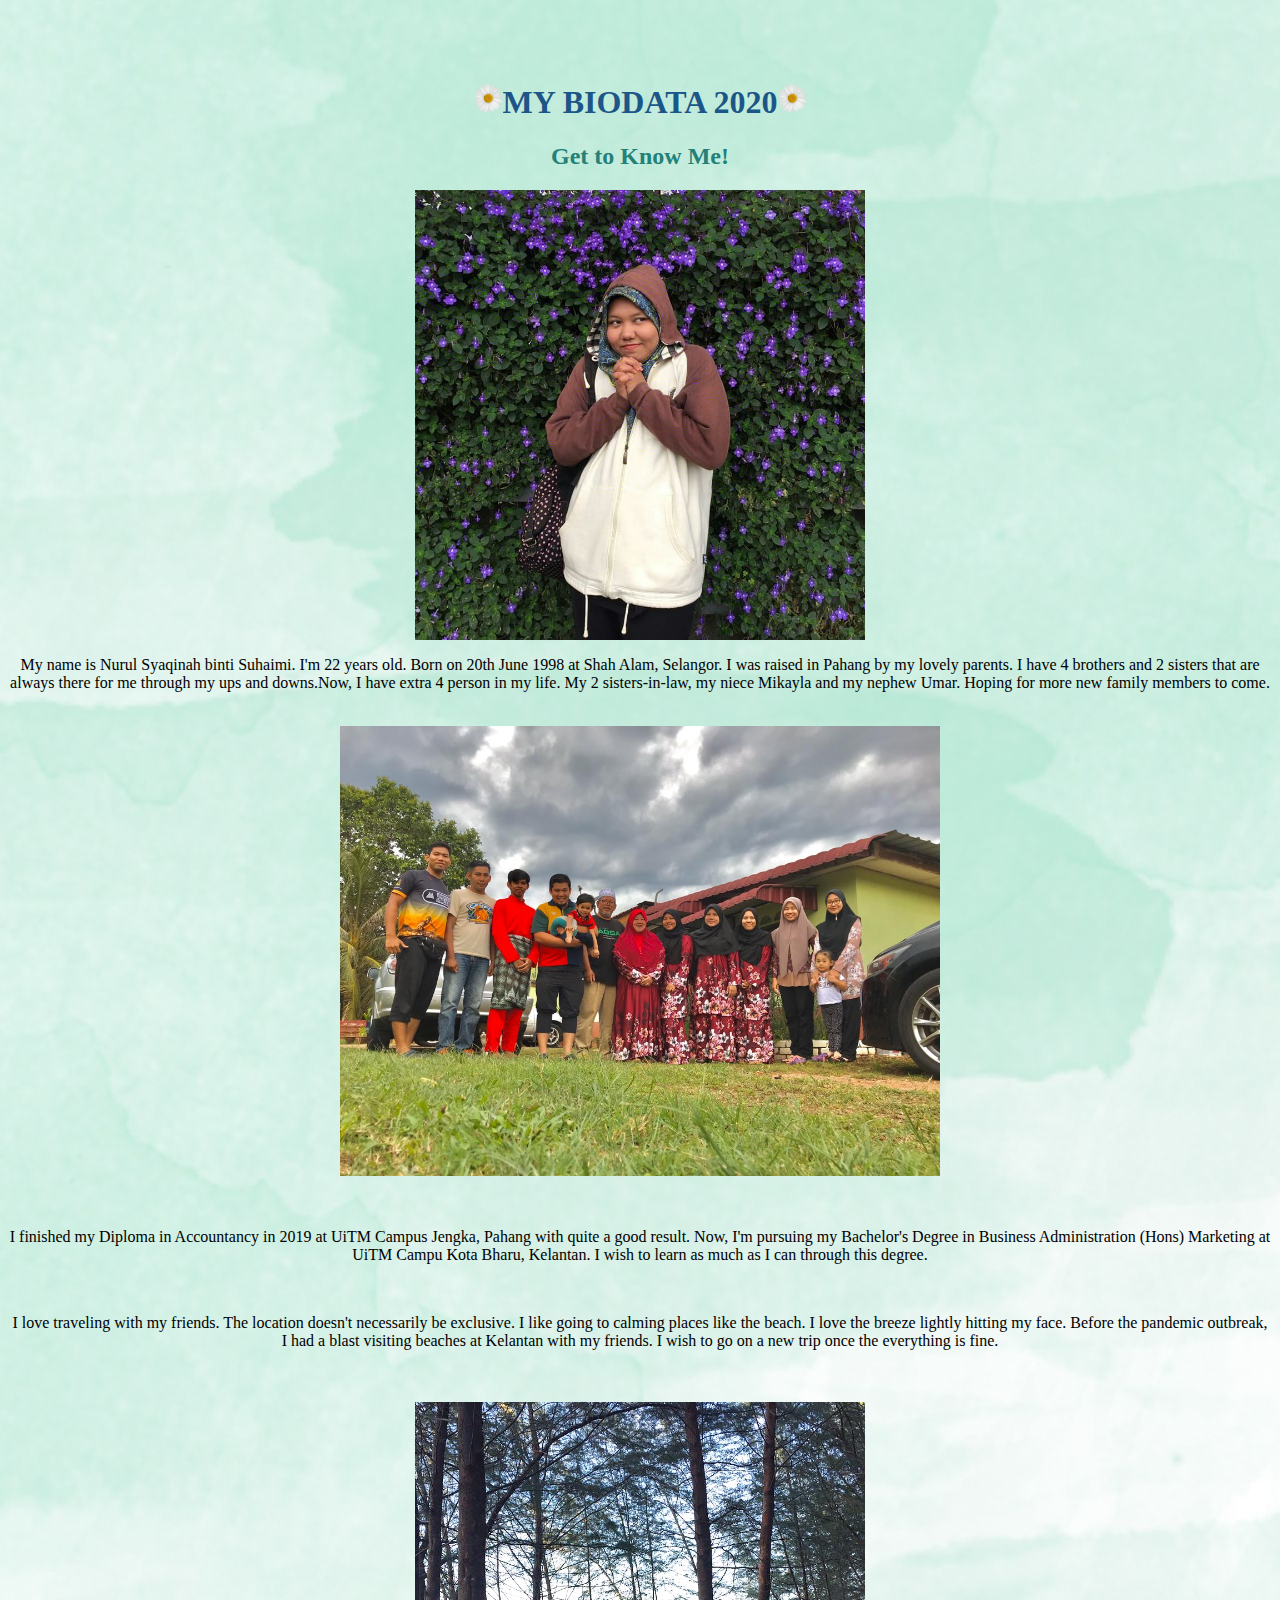
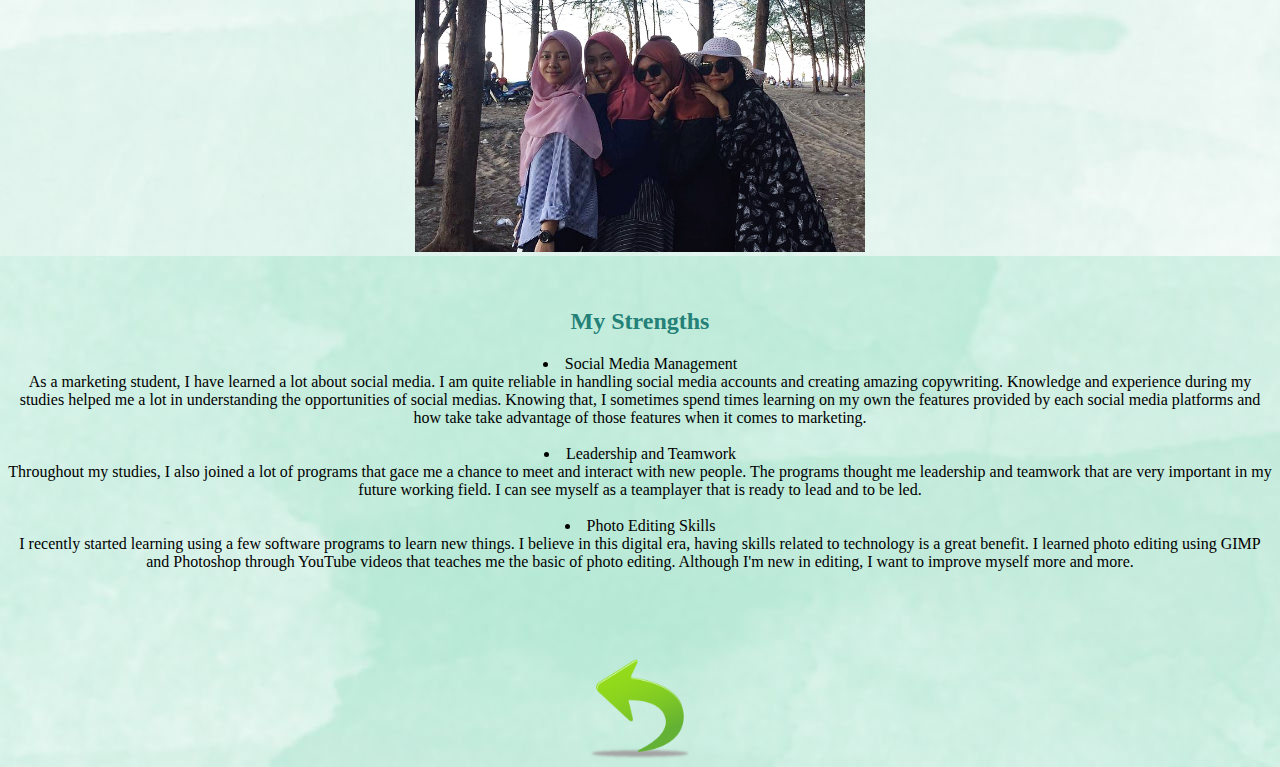
==== biodata.html @ 7e099c32 "Update biodata.html" ====
<!DOCTYPE.html>
<html lang="en-US">

<head>
<title>My Biodata</title>
</head>

<body>
  <br>
  <br>
  <br>
<center><h1 style="color: rgb(28,85,136)"><img src="daisy.png" height="30px">MY BIODATA 2020<img src="daisy.png" height="30px"></h1>

<h2 style="color: rgb(35,129,120)" ><center>Get to Know Me!</h2>

<center><img src="profile.jpg" height="450px" alt="Me at Cameron Highlands, 2019"></center>

<p title="My Bio"><center>
My name is Nurul Syaqinah binti Suhaimi. I'm 22 years old. Born on 20th June 1998 at Shah Alam, Selangor. 
I was raised in Pahang by my lovely parents. I have 4 brothers and 2 sisters that are always there for me through my ups and downs.Now, I have extra 4 person in my life. 
  My 2 sisters-in-law, my niece Mikayla and my nephew Umar. Hoping for more new family members to come.</p>
  <br>
  
  <center><img src="fam.jpeg" height="450px" alt="My Lovely Family"></center>
  
  <br>
  <br>
  
<p>I finished my Diploma in Accountancy in 2019 at UiTM Campus Jengka, Pahang with quite a good result.
Now, I'm pursuing my Bachelor's Degree in Business Administration (Hons) Marketing at UiTM Campu Kota Bharu, Kelantan. 
I wish to learn as much as I can through this degree.<center></p>
  
  <br>
  
<p><center>I love traveling with my friends. The location doesn't necessarily be exclusive. I like going to calming places like the beach.
I love the breeze lightly hitting my face. Before the pandemic outbreak, I had a blast visiting beaches at Kelantan with my friends.
I wish to go on a new trip once the everything is fine.</center></p>
<br>
<br>
  
<center><img src="beach.jpg" height="450px" alt="Me & friends at Pantai Sri Tujuh"></center>

<br>
<br>

<h2 style="color: rgb(35,129,120)"><center>My Strengths</h2>
<p><center> <li> Social Media Management </li>
As a marketing student, I have learned a lot about social media. I am quite reliable in handling social media accounts and creating amazing copywriting. 
Knowledge and experience during my studies helped me a lot in understanding the opportunities of social medias. 
Knowing that, I sometimes spend times learning on my own the features provided by each social media platforms and how take take advantage of those features when it comes to marketing. <br>
<br>
<li> Leadership and Teamwork</li>
Throughout my studies, I also joined a lot of programs that gace me a chance to meet and interact with new people. 
The programs thought me leadership and teamwork that are very important in my future working field. 
I can see myself as a teamplayer that is ready to lead and to be led. <br>
<br>
<li> Photo Editing Skills </li>
I recently started learning using a few software programs to learn new things. 
I believe in this digital era, having skills related to technology is a great benefit. 
I learned photo editing using GIMP and Photoshop through YouTube videos that teaches me the basic of photo editing. 
Although I'm new in editing, I want to improve myself more and more.</center></p>
<br>
<br>
<br>
<br>
<center><a href="index.html"> <img src="back.png" height="100px"></a>


<body background="mint.jpg">
</body>
</html>
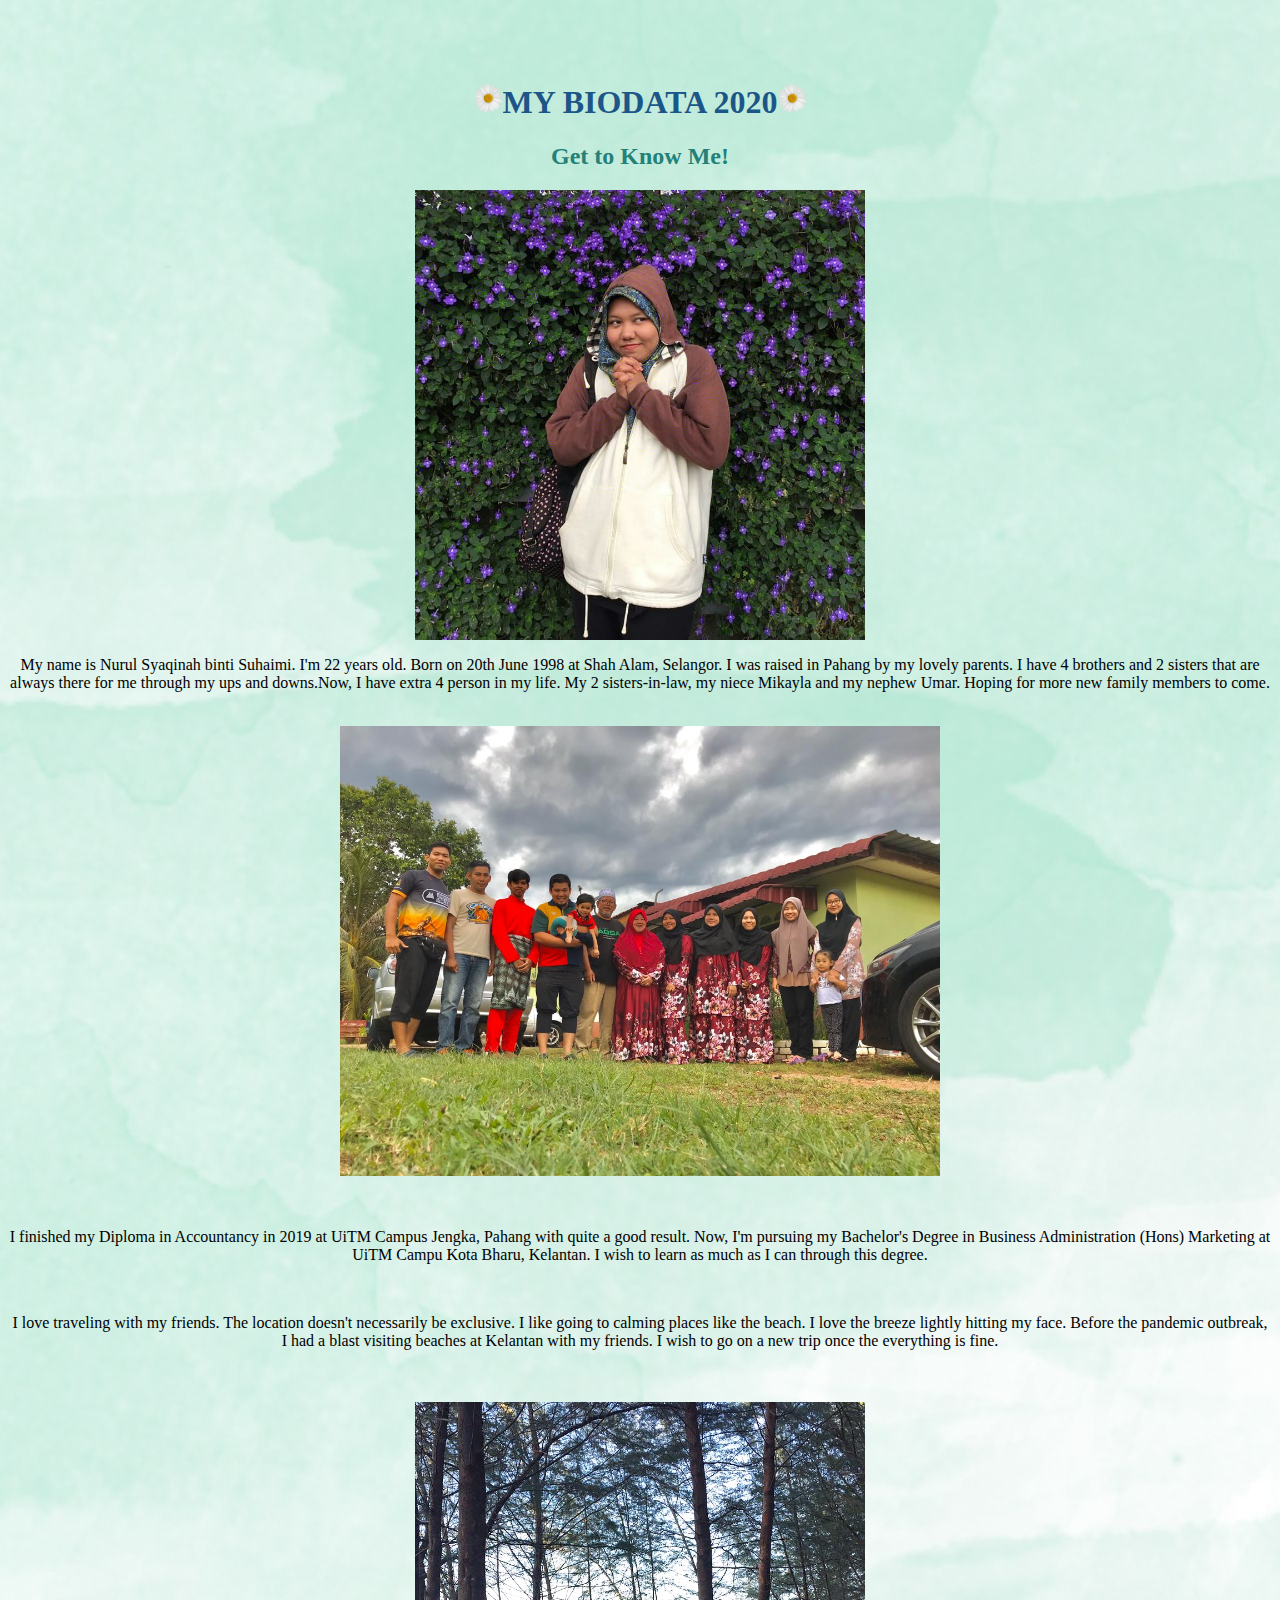
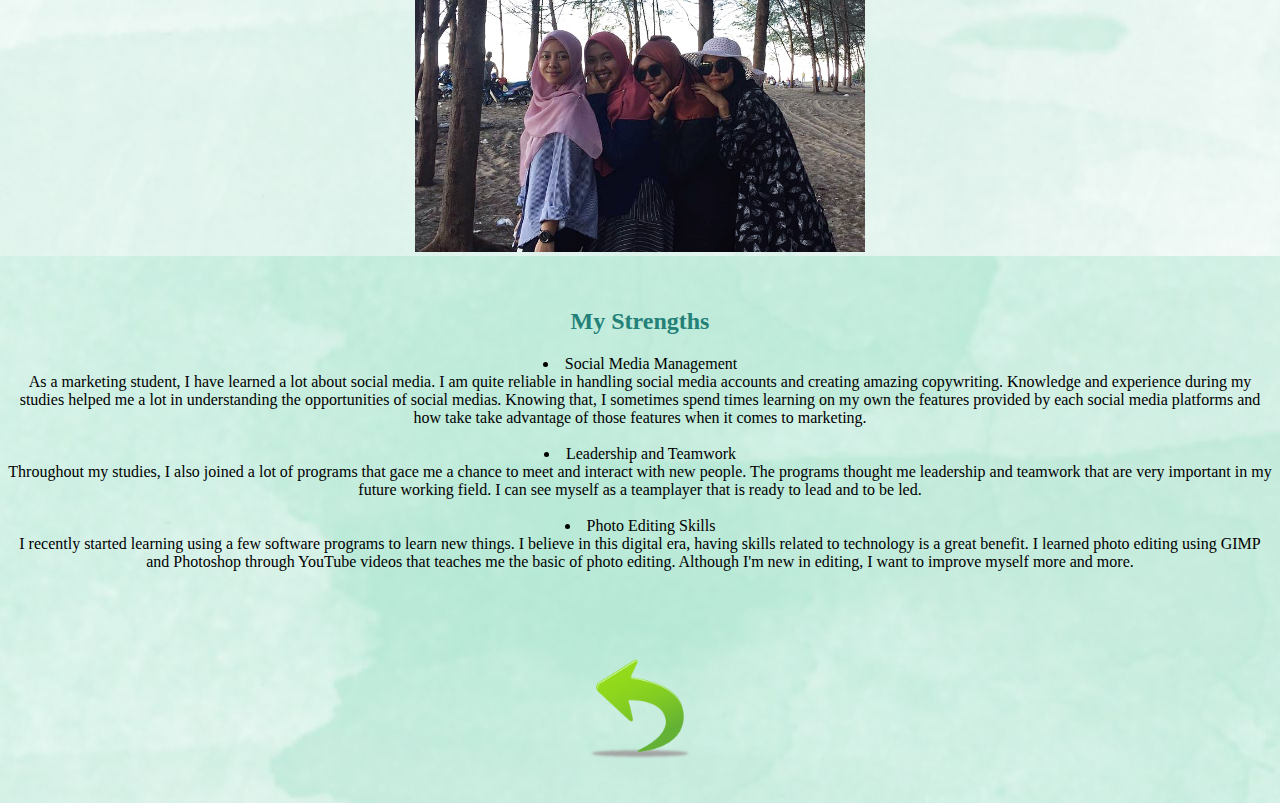
==== commit 5fae098f: "Update biodata.html" ====
--- a/biodata.html
+++ b/biodata.html
@@ -64,7 +64,9 @@
 <br>
 <br>
 <center><a href="index.html"> <img src="back.png" height="100px"></a>
-
+ <br>
+  <br>
+  <br>
 
 <body background="mint.jpg">
 </body>
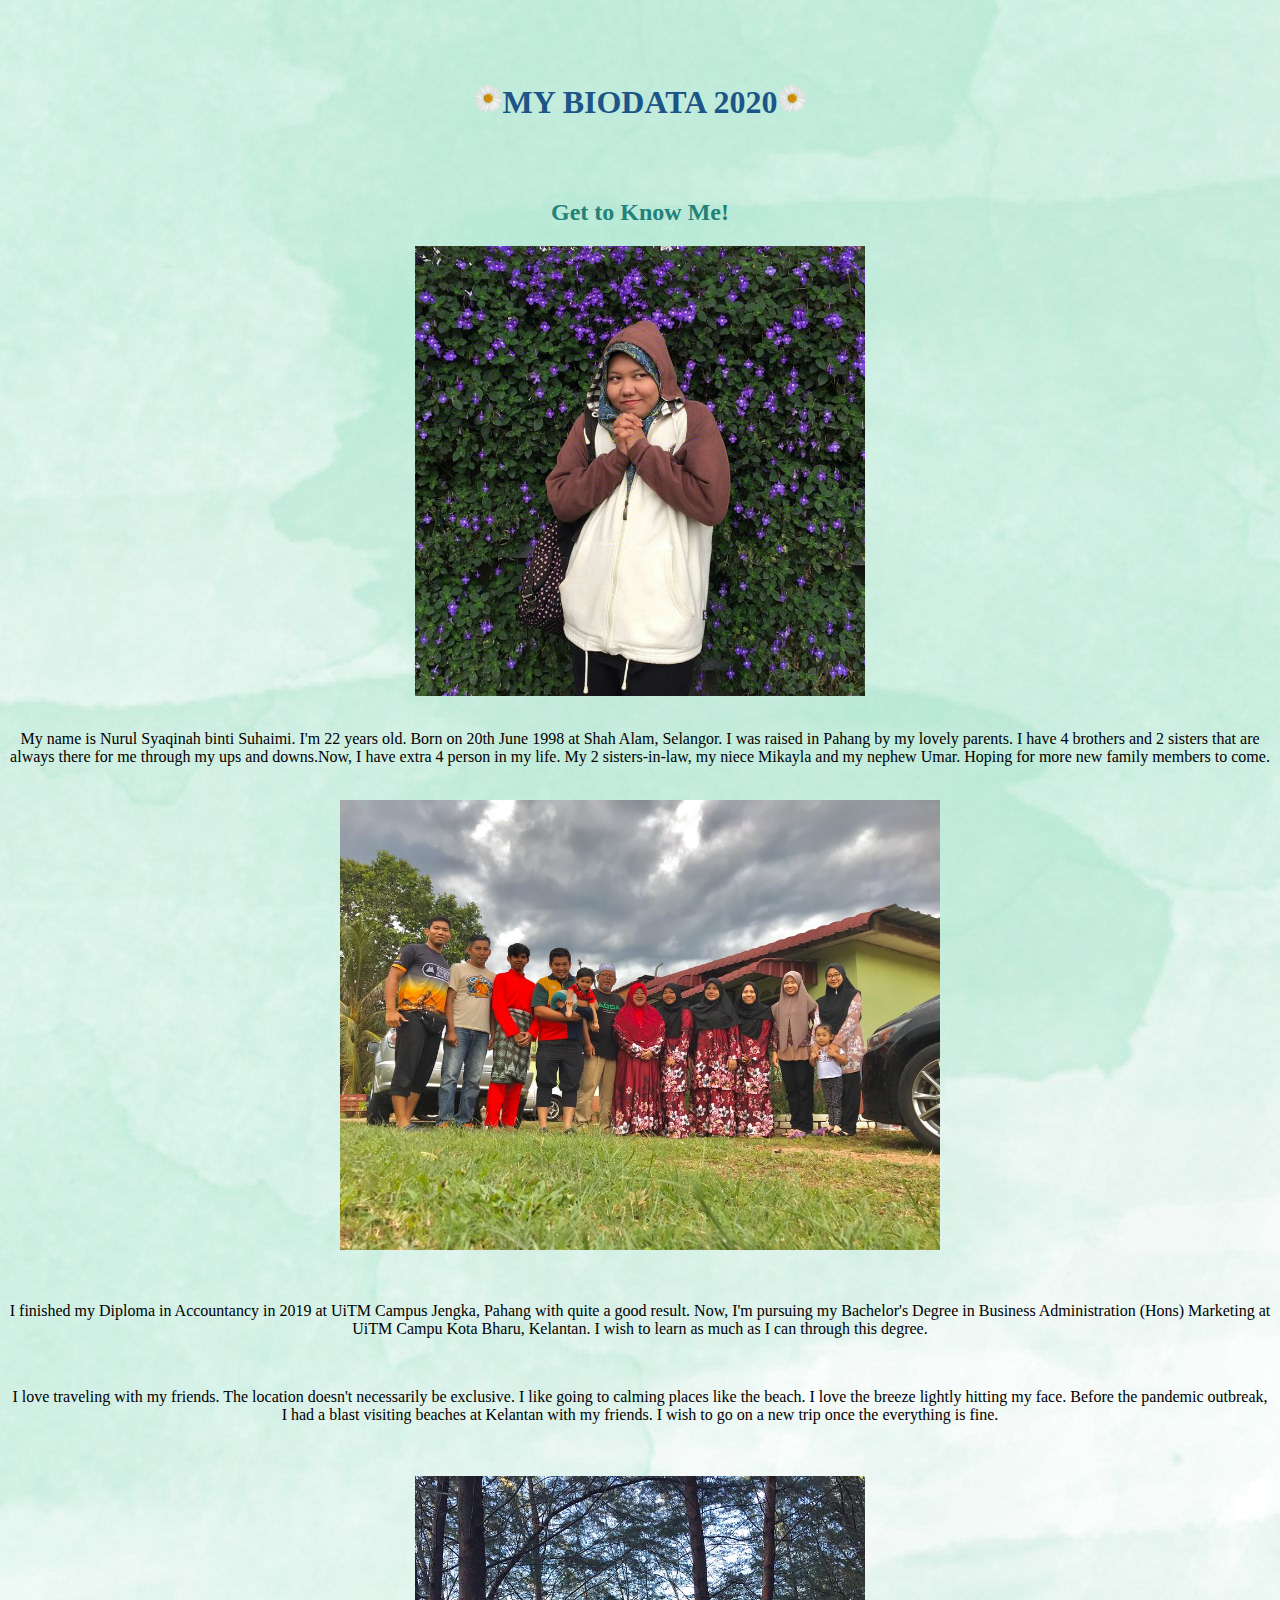
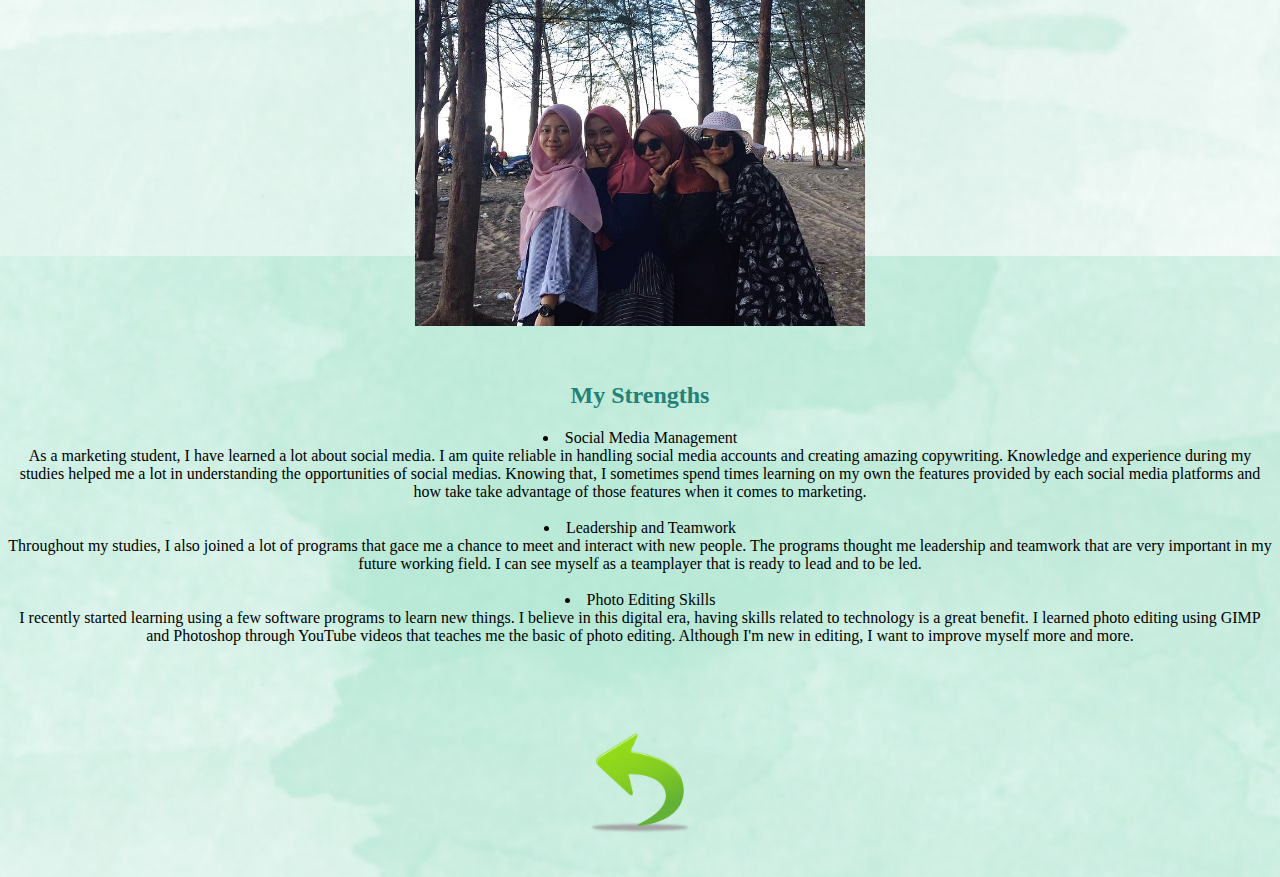
==== commit f7281ec4: "Update biodata.html" ====
--- a/biodata.html
+++ b/biodata.html
@@ -10,11 +10,12 @@
   <br>
   <br>
 <center><h1 style="color: rgb(28,85,136)"><img src="daisy.png" height="30px">MY BIODATA 2020<img src="daisy.png" height="30px"></h1>
-
+<br>
+  <br>
 <h2 style="color: rgb(35,129,120)" ><center>Get to Know Me!</h2>
 
 <center><img src="profile.jpg" height="450px" alt="Me at Cameron Highlands, 2019"></center>
-
+<br>
 <p title="My Bio"><center>
 My name is Nurul Syaqinah binti Suhaimi. I'm 22 years old. Born on 20th June 1998 at Shah Alam, Selangor. 
 I was raised in Pahang by my lovely parents. I have 4 brothers and 2 sisters that are always there for me through my ups and downs.Now, I have extra 4 person in my life. 
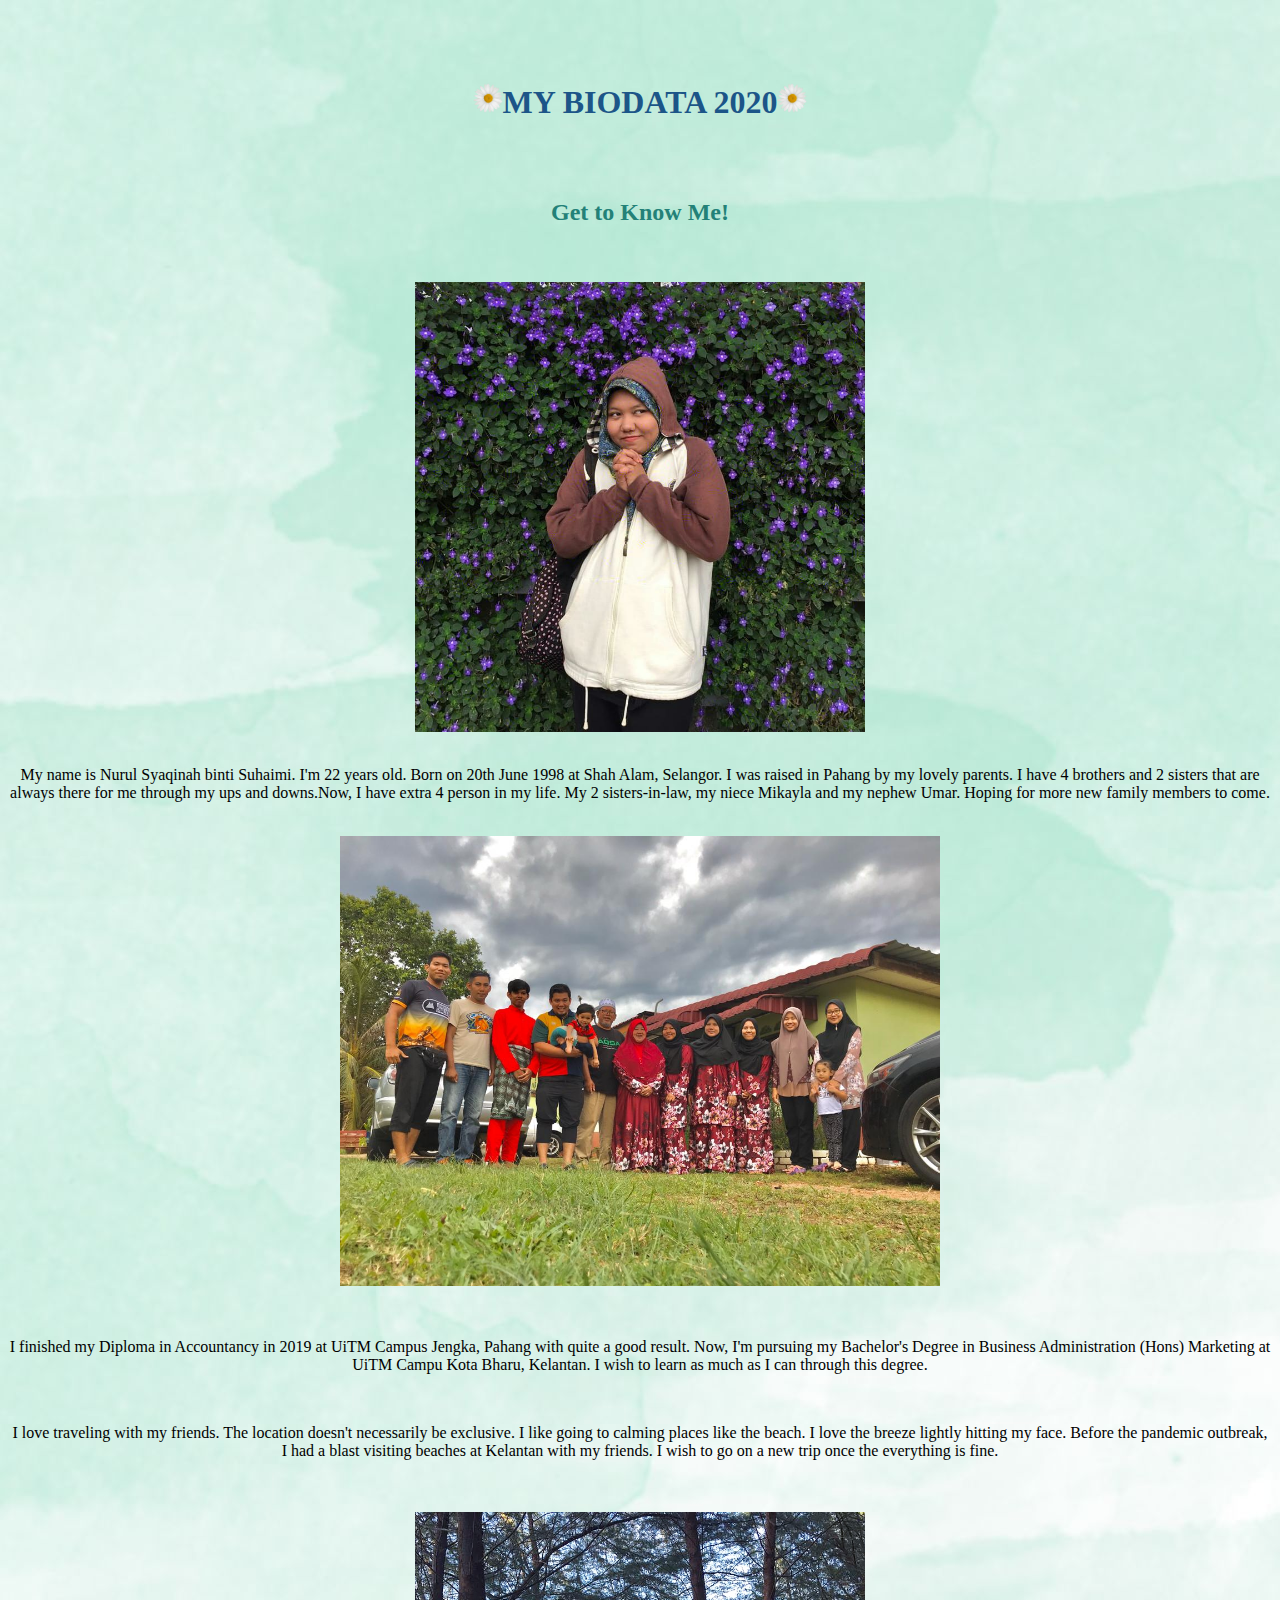
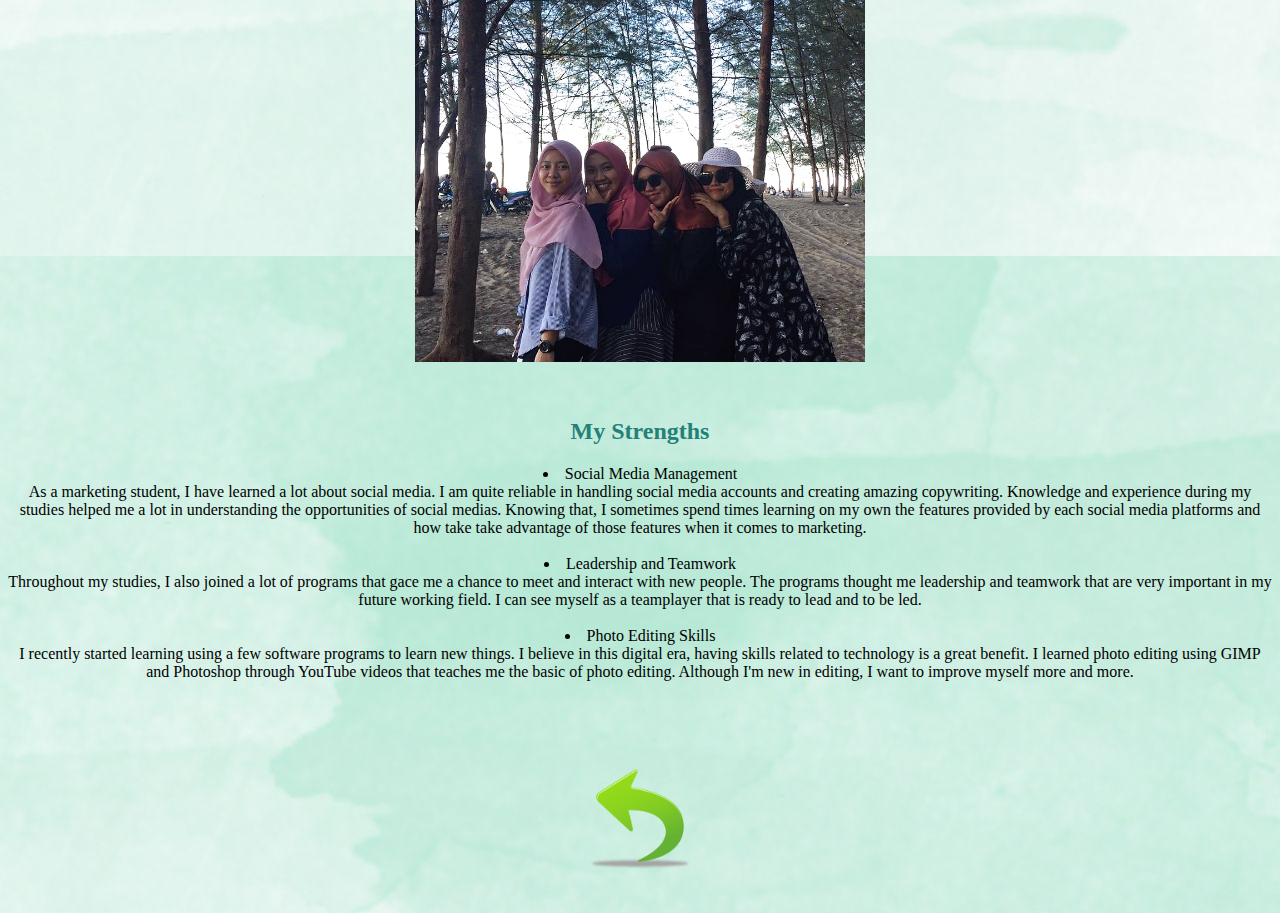
==== commit 3fe740a9: "Update biodata.html" ====
--- a/biodata.html
+++ b/biodata.html
@@ -13,7 +13,8 @@
 <br>
   <br>
 <h2 style="color: rgb(35,129,120)" ><center>Get to Know Me!</h2>
-
+<br>
+  <br>
 <center><img src="profile.jpg" height="450px" alt="Me at Cameron Highlands, 2019"></center>
 <br>
 <p title="My Bio"><center>
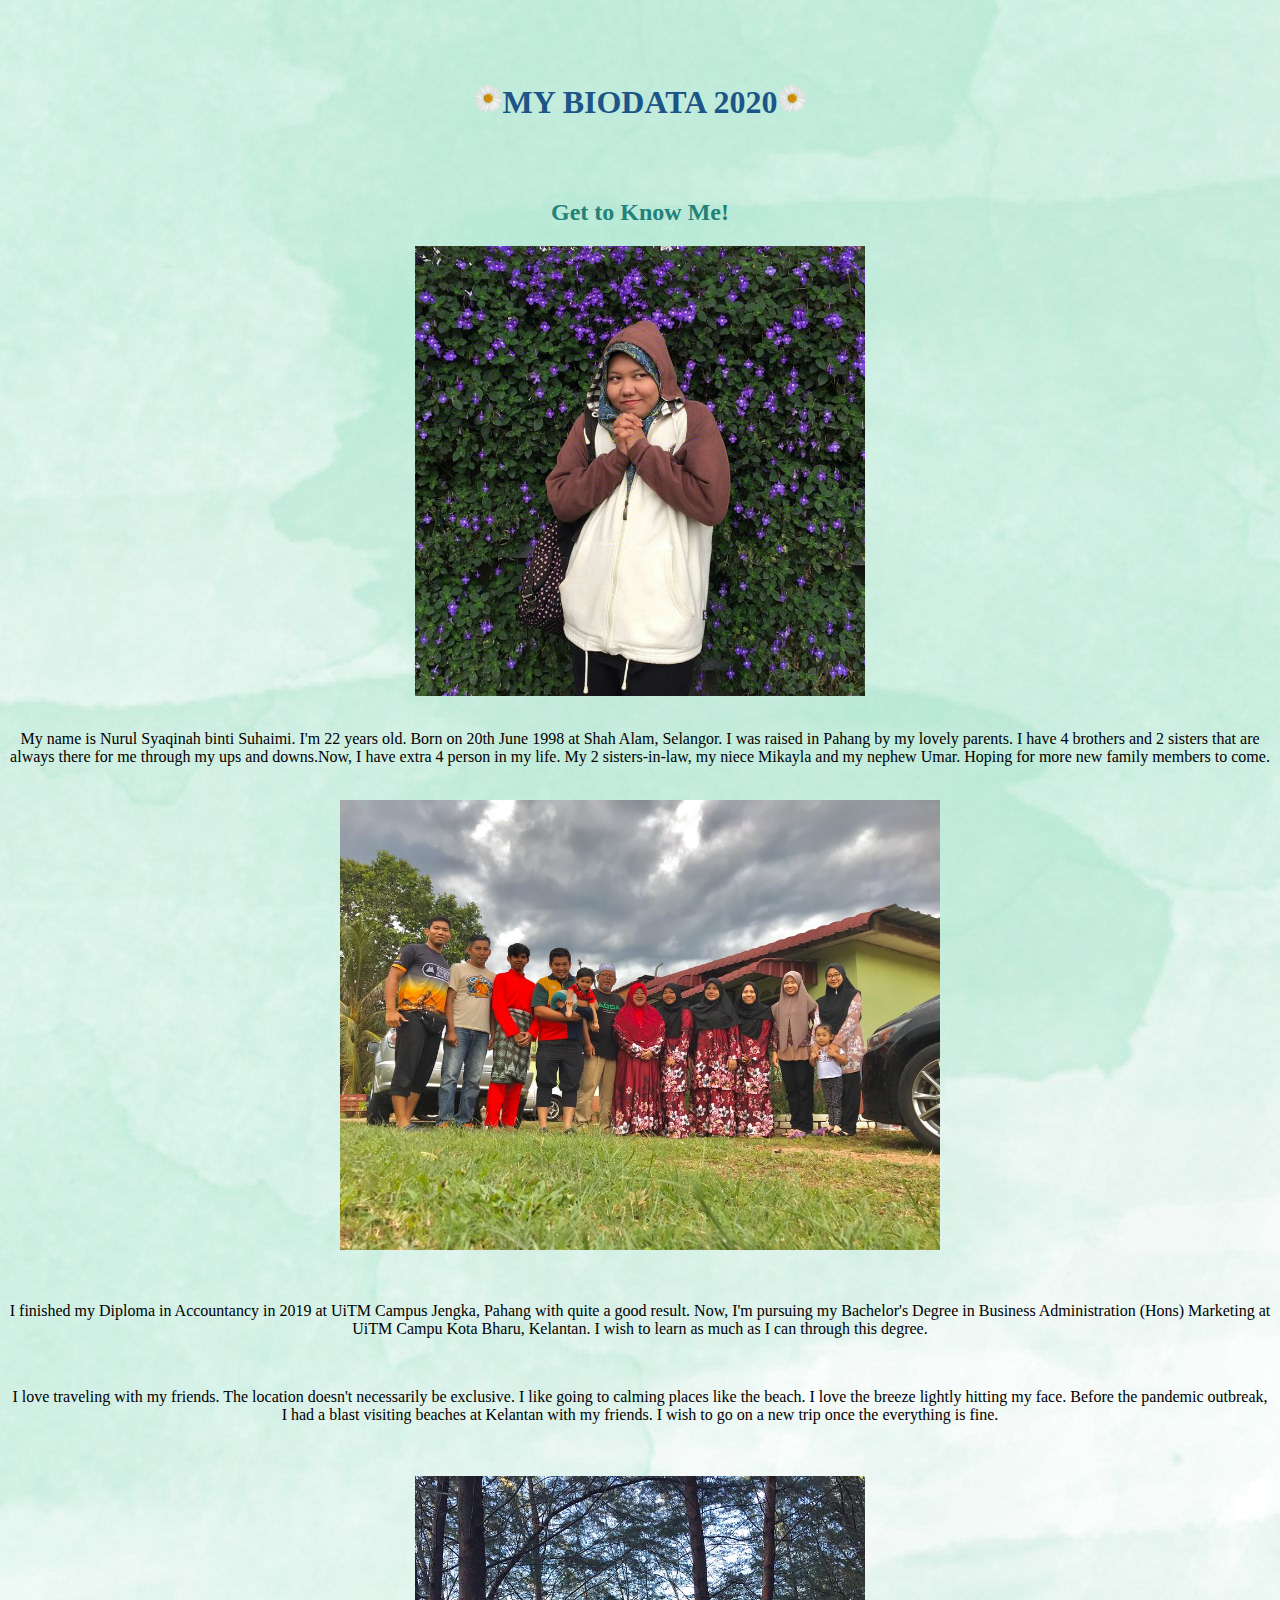
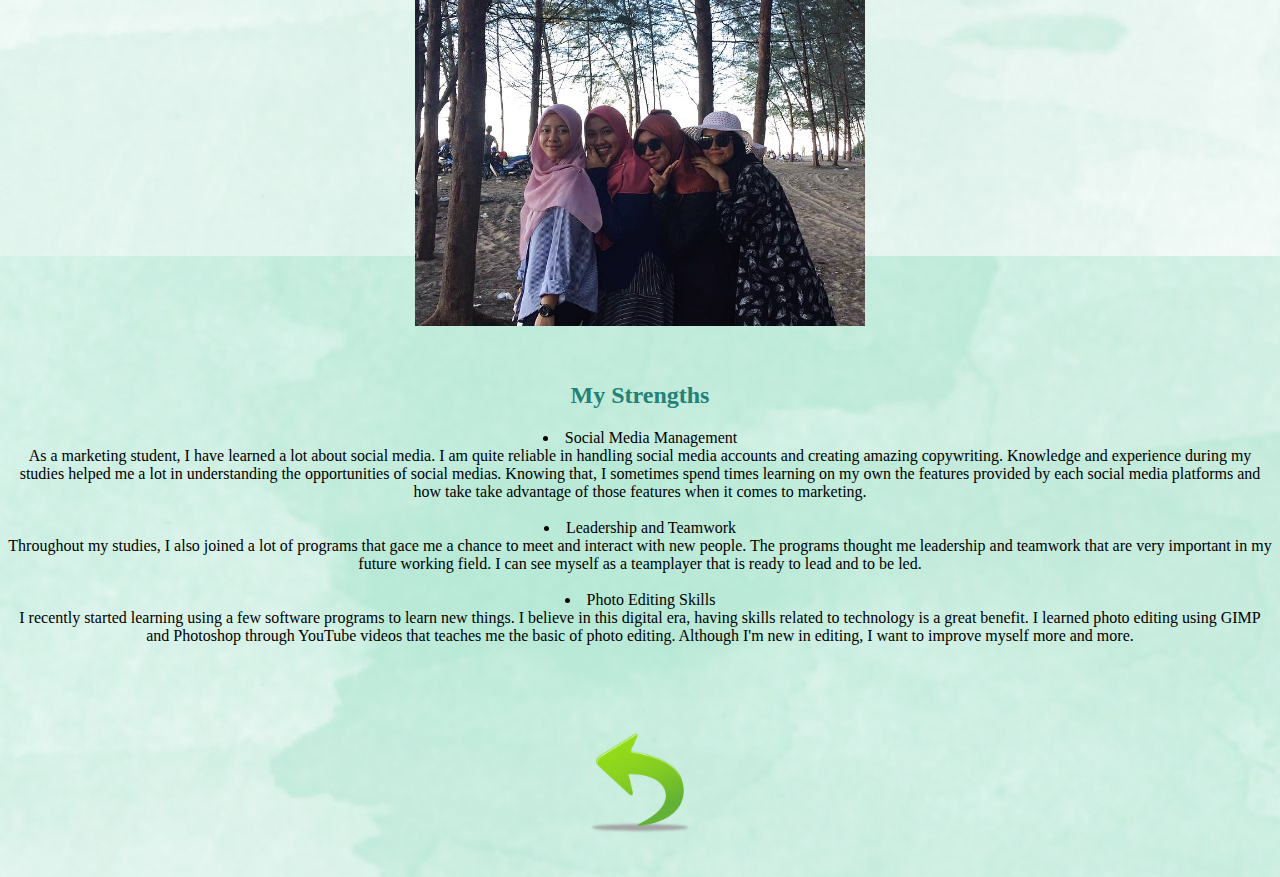
==== commit bcc73aed: "Update biodata.html" ====
--- a/biodata.html
+++ b/biodata.html
@@ -13,8 +13,7 @@
 <br>
   <br>
 <h2 style="color: rgb(35,129,120)" ><center>Get to Know Me!</h2>
-<br>
-  <br>
+
 <center><img src="profile.jpg" height="450px" alt="Me at Cameron Highlands, 2019"></center>
 <br>
 <p title="My Bio"><center>
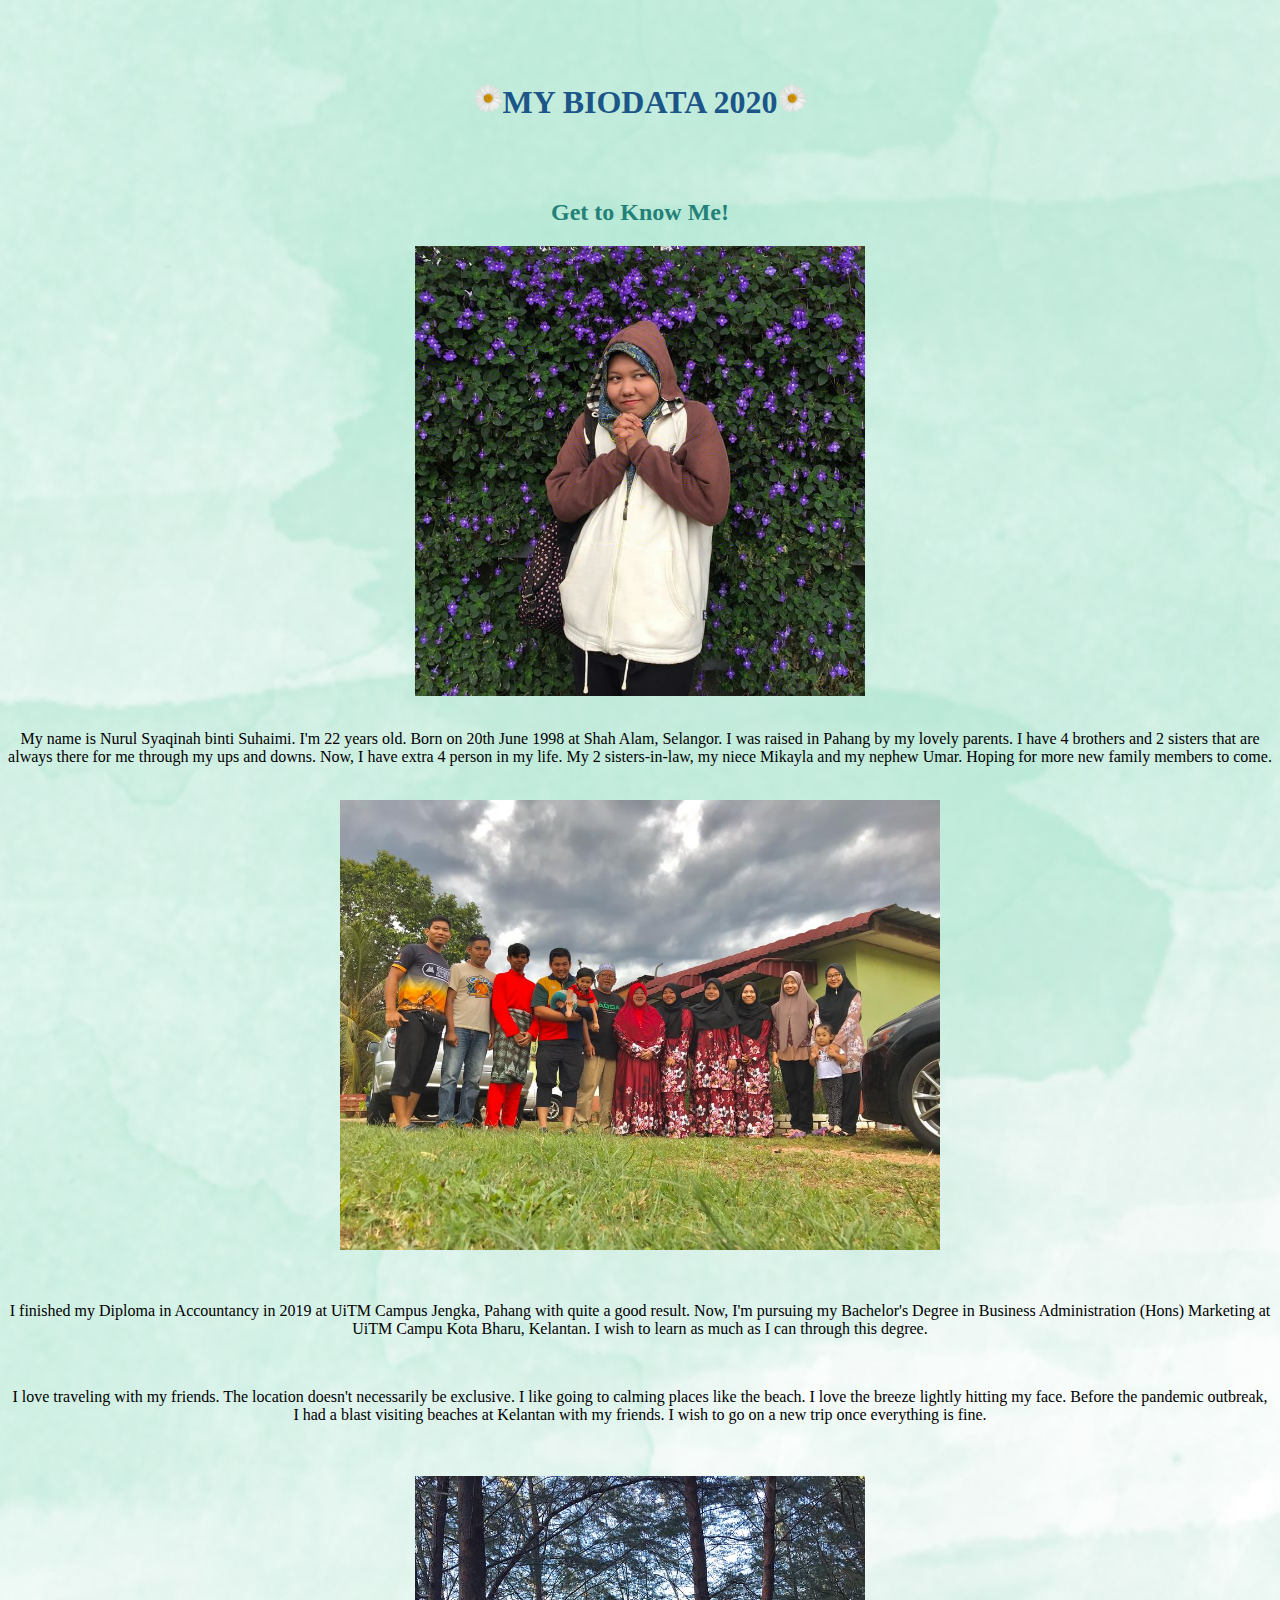
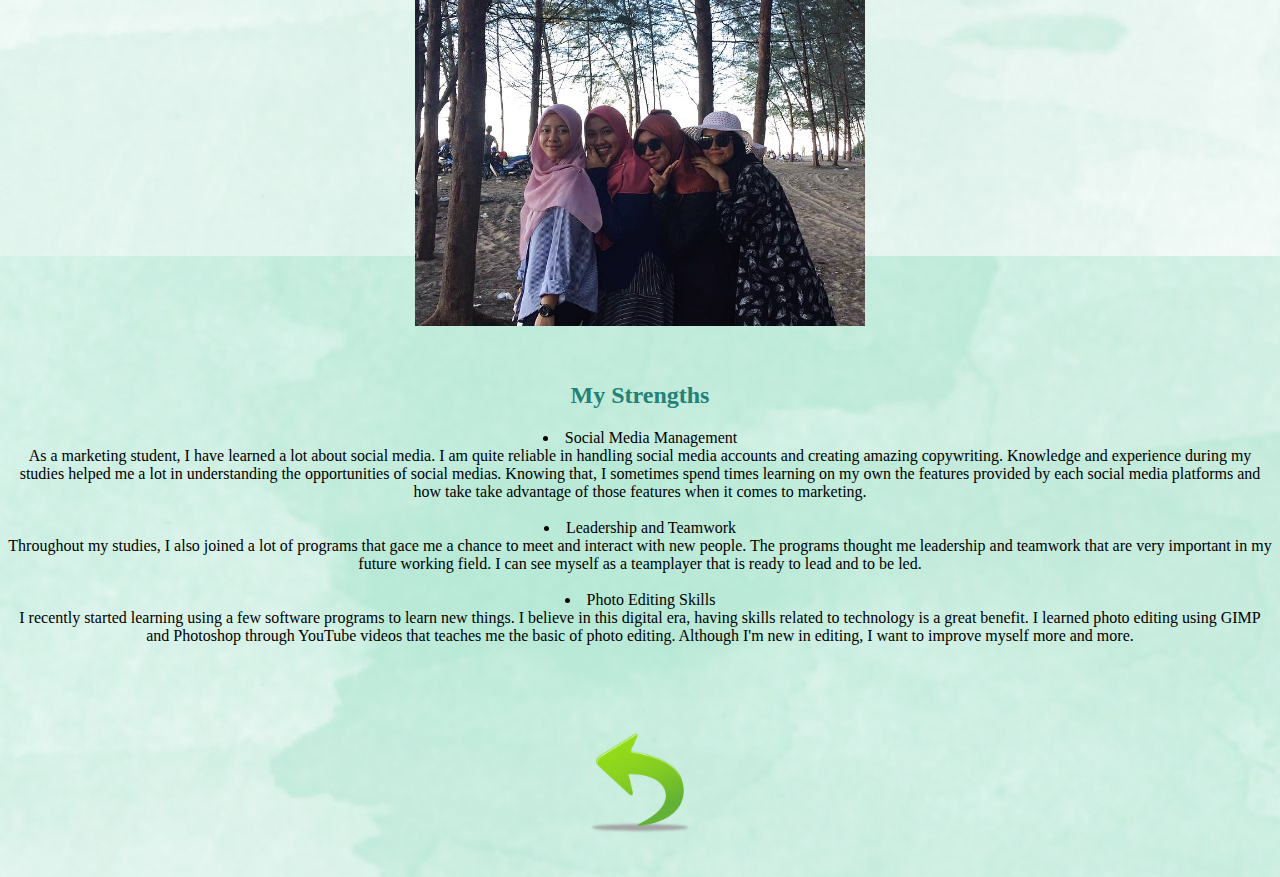
==== commit 584aa026: "Update biodata.html" ====
--- a/biodata.html
+++ b/biodata.html
@@ -18,7 +18,7 @@
 <br>
 <p title="My Bio"><center>
 My name is Nurul Syaqinah binti Suhaimi. I'm 22 years old. Born on 20th June 1998 at Shah Alam, Selangor. 
-I was raised in Pahang by my lovely parents. I have 4 brothers and 2 sisters that are always there for me through my ups and downs.Now, I have extra 4 person in my life. 
+I was raised in Pahang by my lovely parents. I have 4 brothers and 2 sisters that are always there for me through my ups and downs. Now, I have extra 4 person in my life. 
   My 2 sisters-in-law, my niece Mikayla and my nephew Umar. Hoping for more new family members to come.</p>
   <br>
   
@@ -35,7 +35,7 @@
   
 <p><center>I love traveling with my friends. The location doesn't necessarily be exclusive. I like going to calming places like the beach.
 I love the breeze lightly hitting my face. Before the pandemic outbreak, I had a blast visiting beaches at Kelantan with my friends.
-I wish to go on a new trip once the everything is fine.</center></p>
+I wish to go on a new trip once everything is fine.</center></p>
 <br>
 <br>
   
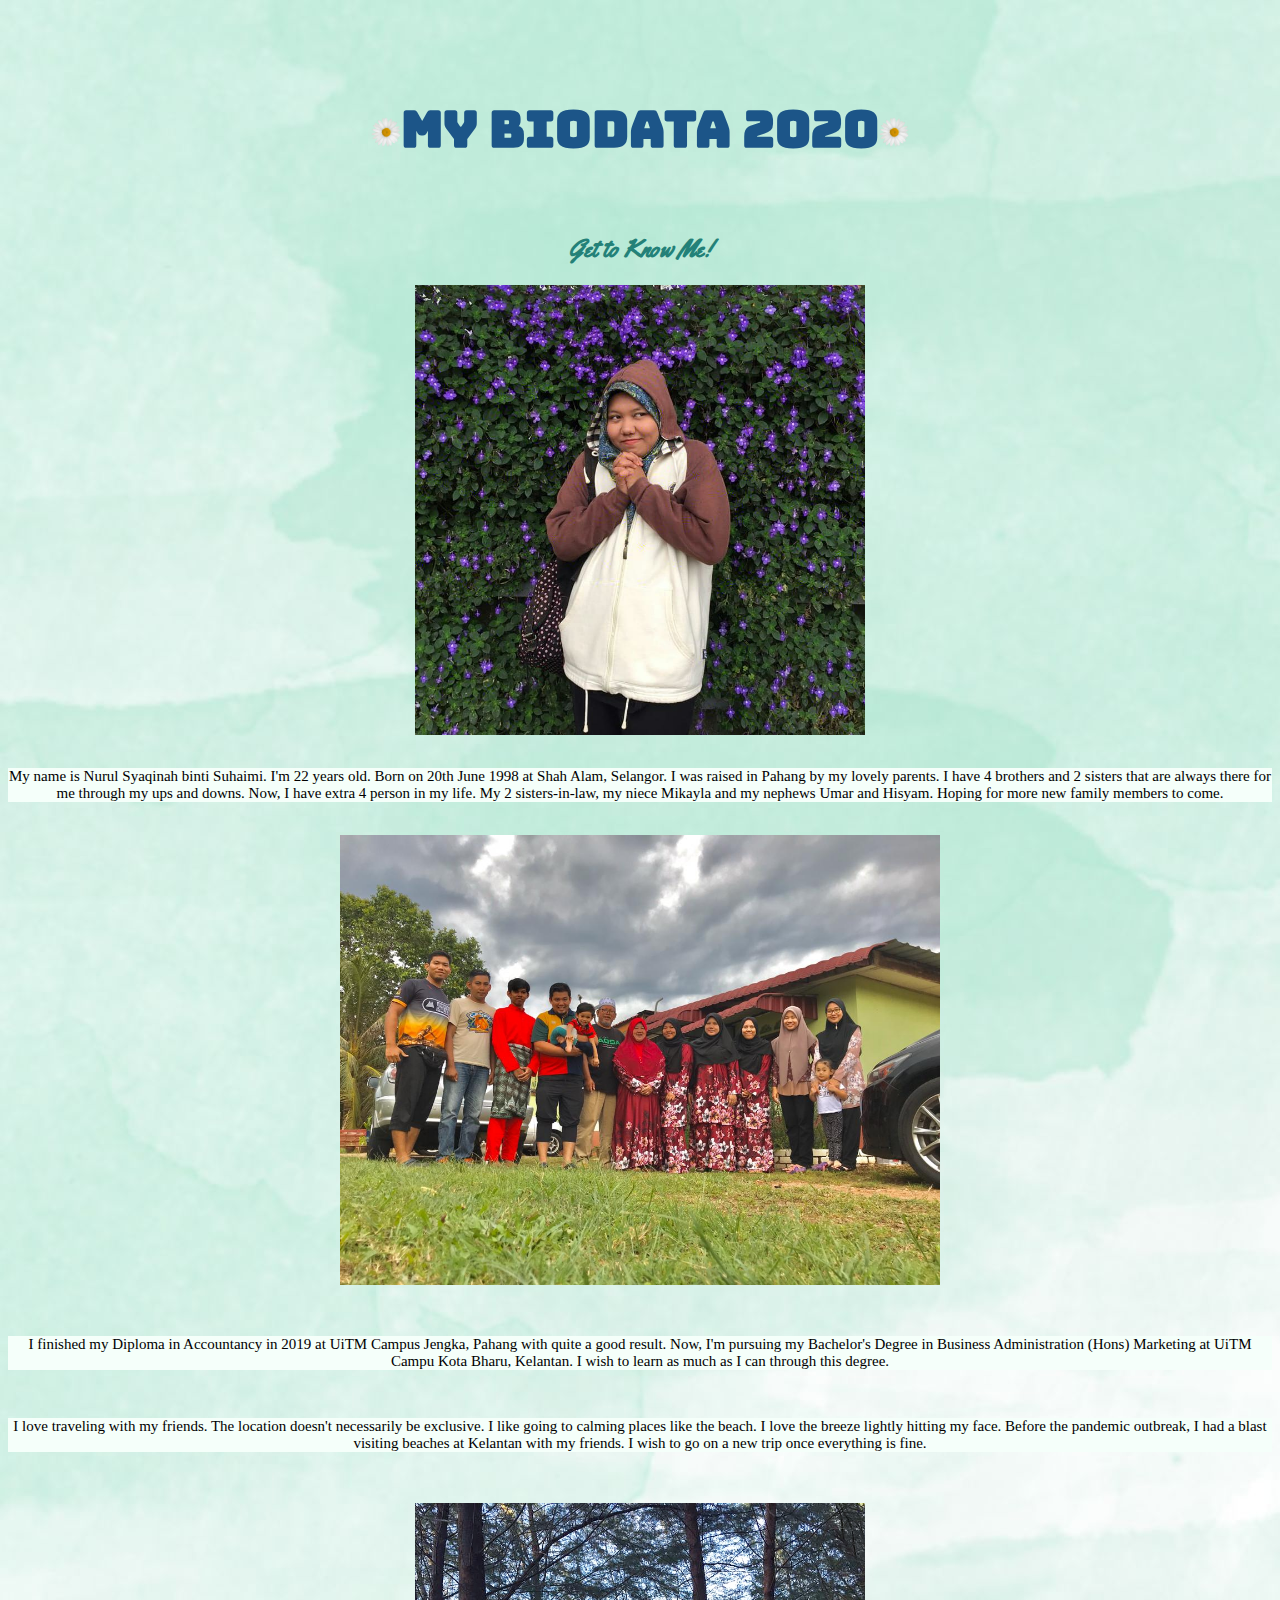
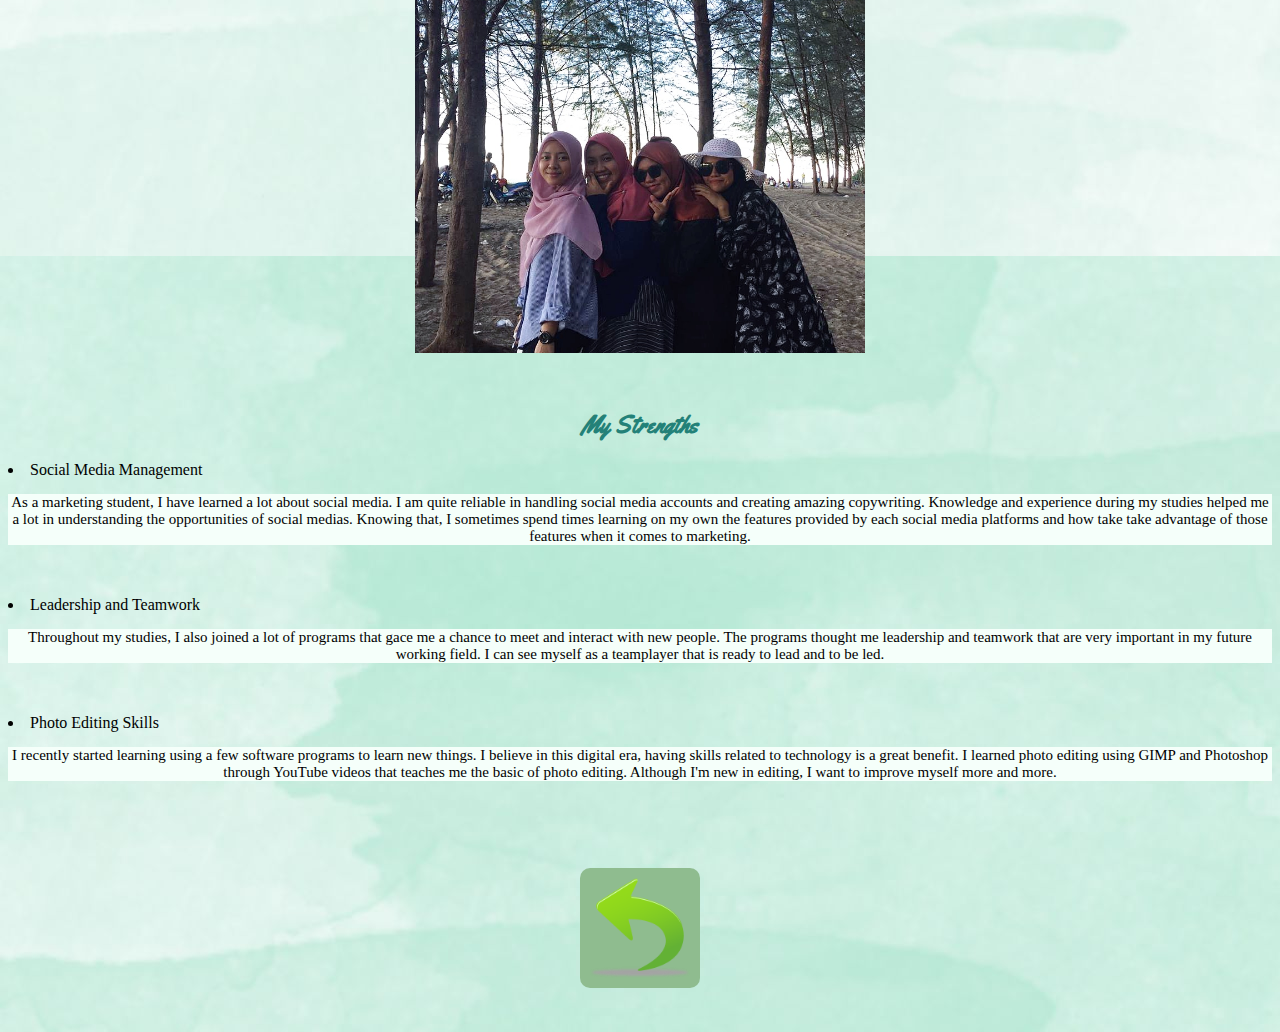
==== commit 0e8a9b75: "Update biodata.html" ====
--- a/biodata.html
+++ b/biodata.html
@@ -3,23 +3,25 @@
 
 <head>
 <title>My Biodata</title>
+<link  rel="stylesheet" type="text/css" href="style.css">
+<link rel="preconnect" href="https://fonts.gstatic.com">
+<link href="https://fonts.googleapis.com/css2?family=Bungee+Inline&family=Yellowtail&family=ZCOOL+QingKe+HuangYou&display=swap" rel="stylesheet">
 </head>
 
 <body>
   <br>
   <br>
   <br>
-<center><h1 style="color: rgb(28,85,136)"><img src="daisy.png" height="30px">MY BIODATA 2020<img src="daisy.png" height="30px"></h1>
+<h1><img src="daisy.png" height="30px">MY BIODATA 2020<img src="daisy.png" height="30px"></h1>
 <br>
-  <br>
-<h2 style="color: rgb(35,129,120)" ><center>Get to Know Me!</h2>
+<h2><center>Get to Know Me!</h2>
 
 <center><img src="profile.jpg" height="450px" alt="Me at Cameron Highlands, 2019"></center>
 <br>
-<p title="My Bio"><center>
+<p title="My Bio">
 My name is Nurul Syaqinah binti Suhaimi. I'm 22 years old. Born on 20th June 1998 at Shah Alam, Selangor. 
 I was raised in Pahang by my lovely parents. I have 4 brothers and 2 sisters that are always there for me through my ups and downs. Now, I have extra 4 person in my life. 
-  My 2 sisters-in-law, my niece Mikayla and my nephew Umar. Hoping for more new family members to come.</p>
+  My 2 sisters-in-law, my niece Mikayla and my nephews Umar and Hisyam. Hoping for more new family members to come.</p>
   <br>
   
   <center><img src="fam.jpeg" height="450px" alt="My Lovely Family"></center>
@@ -29,37 +31,36 @@
   
 <p>I finished my Diploma in Accountancy in 2019 at UiTM Campus Jengka, Pahang with quite a good result.
 Now, I'm pursuing my Bachelor's Degree in Business Administration (Hons) Marketing at UiTM Campu Kota Bharu, Kelantan. 
-I wish to learn as much as I can through this degree.<center></p>
+I wish to learn as much as I can through this degree.</p>
   
   <br>
   
-<p><center>I love traveling with my friends. The location doesn't necessarily be exclusive. I like going to calming places like the beach.
+<p>I love traveling with my friends. The location doesn't necessarily be exclusive. I like going to calming places like the beach.
 I love the breeze lightly hitting my face. Before the pandemic outbreak, I had a blast visiting beaches at Kelantan with my friends.
-I wish to go on a new trip once everything is fine.</center></p>
+I wish to go on a new trip once everything is fine.</p>
 <br>
 <br>
-  
 <center><img src="beach.jpg" height="450px" alt="Me & friends at Pantai Sri Tujuh"></center>
-
 <br>
 <br>
+<h2>My Strengths</h2>
 
-<h2 style="color: rgb(35,129,120)"><center>My Strengths</h2>
-<p><center> <li> Social Media Management </li>
-As a marketing student, I have learned a lot about social media. I am quite reliable in handling social media accounts and creating amazing copywriting. 
+
+<p><li> Social Media Management </li></p>
+<p>As a marketing student, I have learned a lot about social media. I am quite reliable in handling social media accounts and creating amazing copywriting. 
 Knowledge and experience during my studies helped me a lot in understanding the opportunities of social medias. 
-Knowing that, I sometimes spend times learning on my own the features provided by each social media platforms and how take take advantage of those features when it comes to marketing. <br>
+Knowing that, I sometimes spend times learning on my own the features provided by each social media platforms and how take take advantage of those features when it comes to marketing. </p><br>
 <br>
 <li> Leadership and Teamwork</li>
-Throughout my studies, I also joined a lot of programs that gace me a chance to meet and interact with new people. 
+<p>Throughout my studies, I also joined a lot of programs that gace me a chance to meet and interact with new people. 
 The programs thought me leadership and teamwork that are very important in my future working field. 
-I can see myself as a teamplayer that is ready to lead and to be led. <br>
+I can see myself as a teamplayer that is ready to lead and to be led. </p><br>
 <br>
 <li> Photo Editing Skills </li>
-I recently started learning using a few software programs to learn new things. 
+<p>I recently started learning using a few software programs to learn new things. 
 I believe in this digital era, having skills related to technology is a great benefit. 
 I learned photo editing using GIMP and Photoshop through YouTube videos that teaches me the basic of photo editing. 
-Although I'm new in editing, I want to improve myself more and more.</center></p>
+Although I'm new in editing, I want to improve myself more and more.</p>
 <br>
 <br>
 <br>
--- a/style.css
+++ b/style.css
@@ -0,0 +1,70 @@
+head
+{
+	
+}
+
+body
+{
+	
+}
+
+p
+{
+	font-family:Papyrus, fantasy;
+	text-align: center;
+	font-size:  15px;
+	color: black;
+	background-color: #F5FFFA
+}
+
+h1
+{
+	font-family: 'Bungee Inline', cursive;
+	text-align: center;
+	color: rgb(28,85,136);
+	font-size: 50px
+	
+}
+
+h2
+{
+	font-family: 'Yellowtail', cursive;
+	text-align: center;
+	color: rgb(35,129,120);
+	
+}
+
+h3, a:link, a:visited
+{
+	font-family: 'Lucida Handwriting', cursive;
+	text-align: center;
+	color: rgb(45,84,119);
+	text-decoration: none;
+	display: inline-table;
+	background-color: #8FBC8F;
+	border-radius: 10px;
+	padding: 10px;
+}
+
+h3, a:hover, a:active
+{
+	font-family: 'Lucida Handwriting', cursive;
+	text-align: center;
+	color: #FF7F50;
+	text-decoration: none;
+	display: inline-table;
+	background-color: #8FBC8F;
+	border-radius: 15px;
+	padding: 15px;
+}
+}
+
+li
+{
+	
+	font-family:Papyrus, fantasy;
+	text-align: center;
+	font-size:  15px;
+	color: black;
+	background-color: #F5FFFA
+}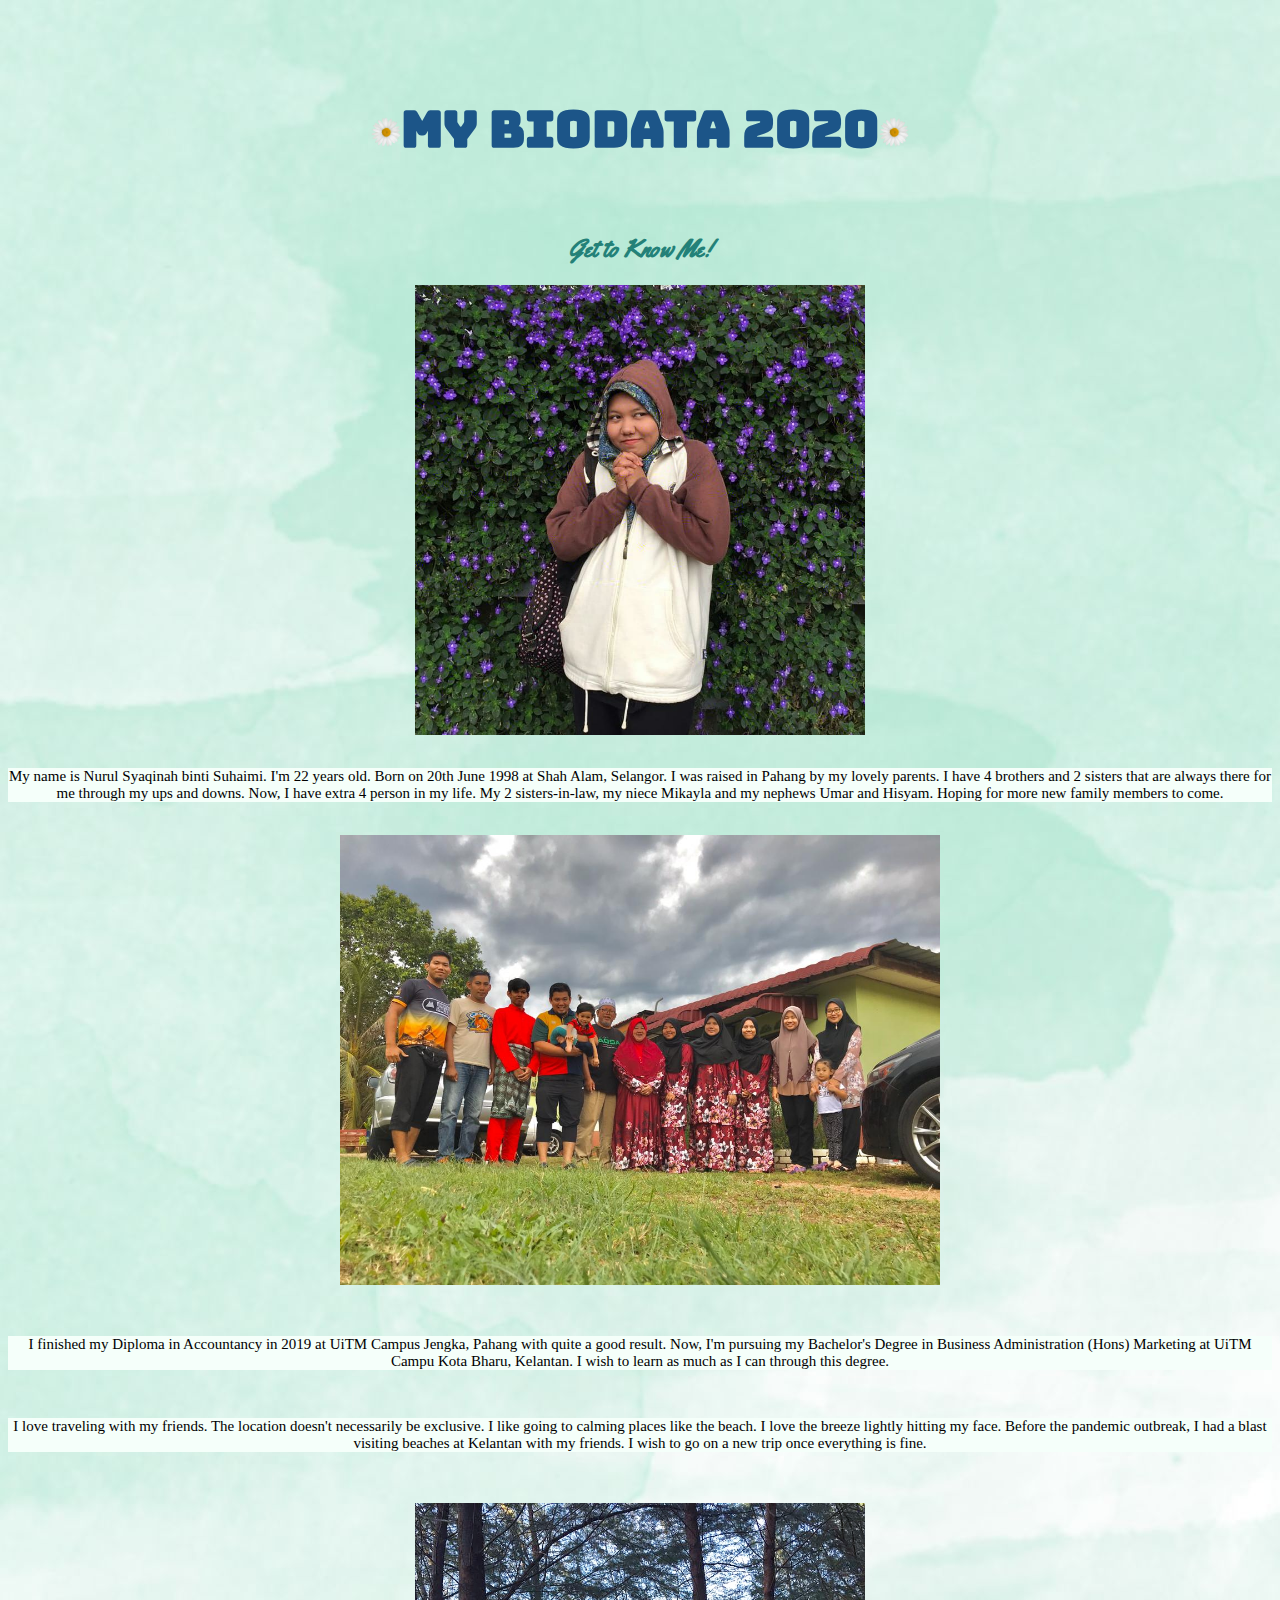
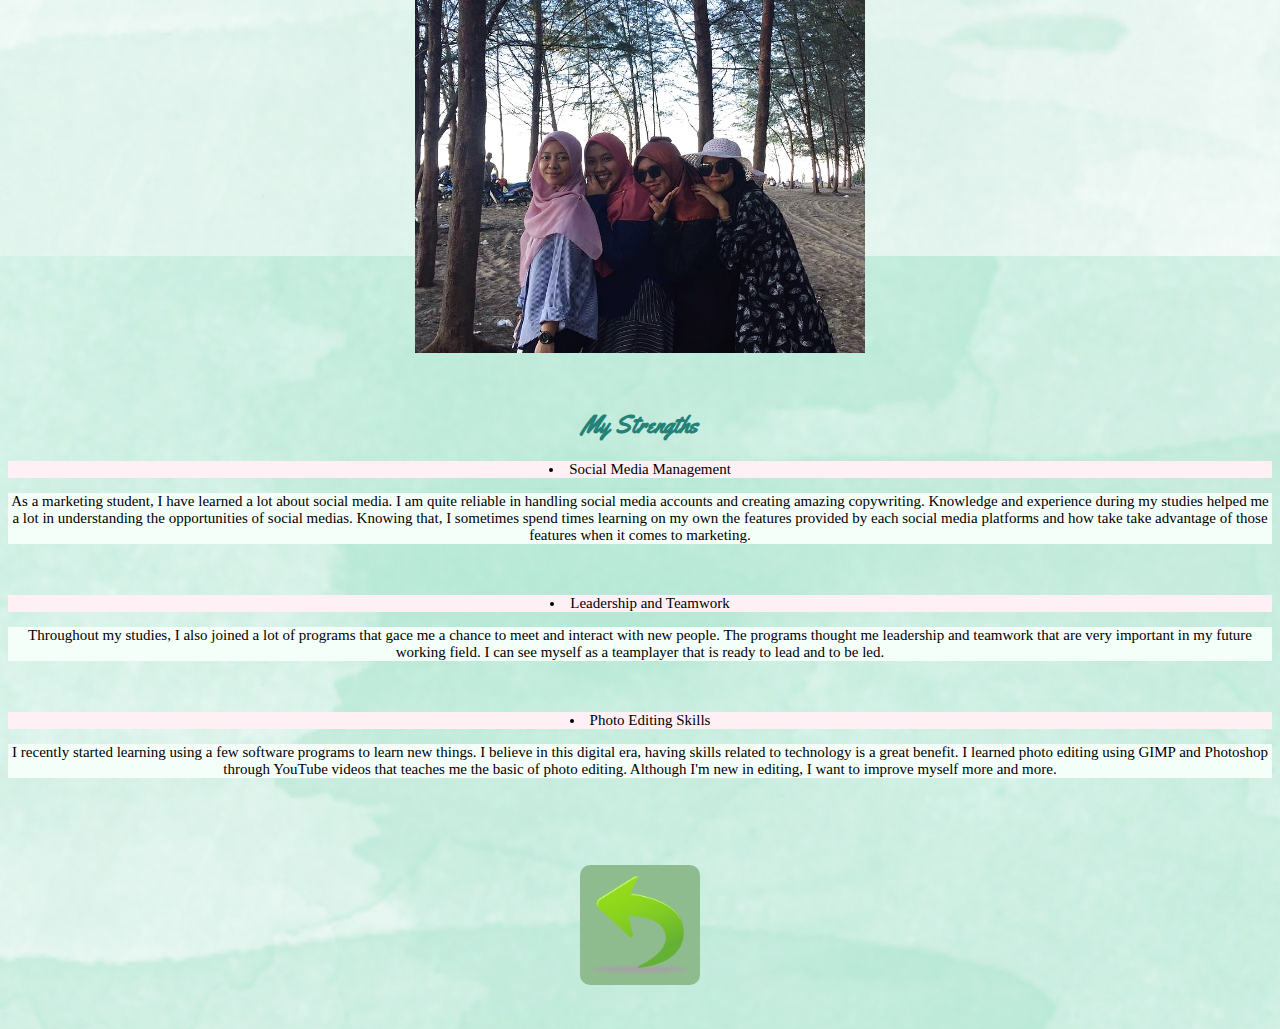
==== commit 6449eb55: "Update biodata.html" ====
--- a/biodata.html
+++ b/biodata.html
@@ -46,7 +46,7 @@
 <h2>My Strengths</h2>
 
 
-<p><li> Social Media Management </li></p>
+<li> Social Media Management </li>
 <p>As a marketing student, I have learned a lot about social media. I am quite reliable in handling social media accounts and creating amazing copywriting. 
 Knowledge and experience during my studies helped me a lot in understanding the opportunities of social medias. 
 Knowing that, I sometimes spend times learning on my own the features provided by each social media platforms and how take take advantage of those features when it comes to marketing. </p><br>
--- a/style.css
+++ b/style.css
@@ -15,6 +15,15 @@
 	font-size:  15px;
 	color: black;
 	background-color: #F5FFFA
+}
+
+li
+{
+	font-family:Papyrus, fantasy;
+	text-align: center;
+	font-size:  15px;
+	color: black;
+	background-color: #FFF0F5
 }
 
 h1
@@ -59,12 +68,8 @@
 }
 }
 
-li
-{
-	
-	font-family:Papyrus, fantasy;
-	text-align: center;
-	font-size:  15px;
-	color: black;
-	background-color: #F5FFFA
-}+
+
+
+
+
